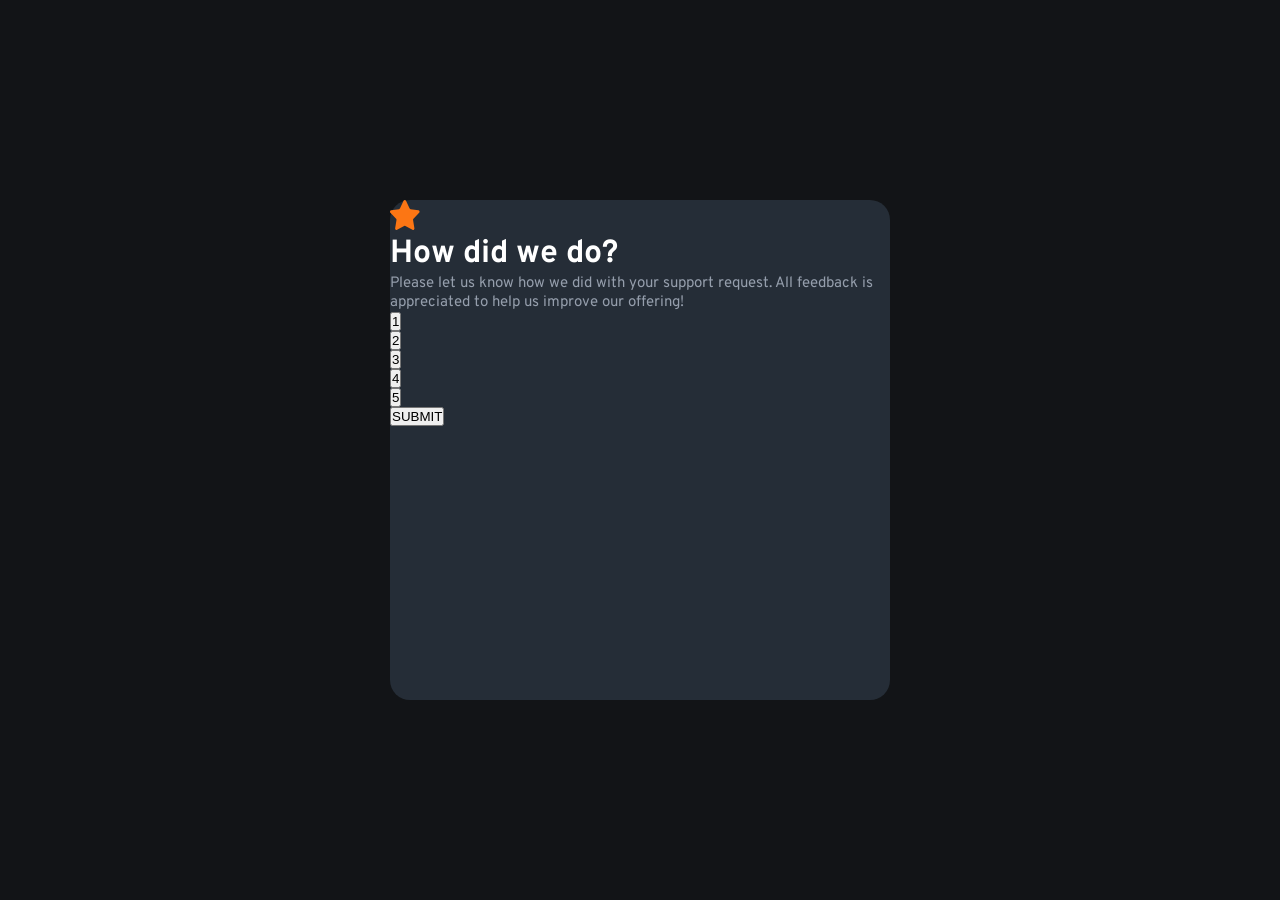
==== index.html @ eb96d472 "Alterando pasta" ====
<!DOCTYPE html>
<html lang="en">

<head>
  <meta charset="UTF-8">
  <meta name="viewport" content="width=device-width, initial-scale=1.0">
  <!-- displays site properly based on user's device -->

  <link rel="icon" type="image/png" sizes="32x32" href="./images/favicon-32x32.png">
  <link rel="stylesheet" href="style.css">
  <link rel="preconnect" href="https://fonts.googleapis.com">
  <link rel="preconnect" href="https://fonts.gstatic.com" crossorigin>
  <link href="https://fonts.googleapis.com/css2?family=Overpass:wght@400;700&display=swap" rel="stylesheet">
  <title>Frontend Mentor | Interactive rating component</title>


  </style>
</head>

<body>
  <main>
    <section id="meuCard">
      <figure class="estrelinha">
        <img src="images/icon-star.svg" alt="">
      </figure>
      <h1>
        How did we do?
      </h1>
      <p>
        Please let us know how we did with your support request. All feedback is appreciated
        to help us improve our offering!
      </p>
      <ul class="botoes">
        <li><button id="botao1" onclick="clicarBotao(1)">1</button></li>
        <li><button id="botao2" onclick="clicarBotao(2)">2</button></li>
        <li><button id="botao3" onclick="clicarBotao(3)">3</button></li>
        <li><button id="botao4" onclick="clicarBotao(4)">4</button></li>
        <li><button id="botao5" onclick="clicarBotao(5)">5</button></li>
        <li><button id="submit" onclick="enviaAvaliacao()">SUBMIT</button></li>
      </ul>
    </section>
    <!-- <section>
      <figure>
        <img src="images/illustration-thank-you.svg" alt="">
      </figure>
      <p>
        You selected out of 5
      </p>
      <h1>
        Thank you!
      </h1>
      <p>
        We appreciate you taking the time to give a rating. If you ever need more support,
        don’t hesitate to get in touch!
      </p>
    </section>-->
  </main>
  <!-- Rating state start -->







  <!-- Rating state end -->

  <!-- Thank you state start -->


  <!-- Add rating here -->





  <!-- Thank you state end -->


  <script src="./myscript.js"></script>
</body>

</html>
---- style.css ----
* {
  padding: 0;
  margin: 0;
  box-sizing: border-box;
}


html {
  min-height: 100%;
  min-width:  100%;
}


body {
  width: 100vw;
  height: 100vh;
}


main {
  width: 100%;
  height: 100%;
  background-color: hsl(216, 12%, 8%);
  display: flex;
  justify-content: center;
  align-items: center;
}

section {
  height: 500px;
  width: 500px;
  background-color: hsl(213, 19%, 18%);
  border-radius: 20px;
}

img {
  height: 30px;
  width: 30px;
  
}

h1 {
  font-size:32px;
  color: hsl(0, 0%, 100%);
  font-family: 'Overpass', sans-serif; 
}

p {
  color: hsl(217, 12%, 63%);
  font-size: 15px;
  font-family: 'Overpass', sans-serif;
}

ul{
  list-style: none;
}

.selecionado {
  background-color: black;
}
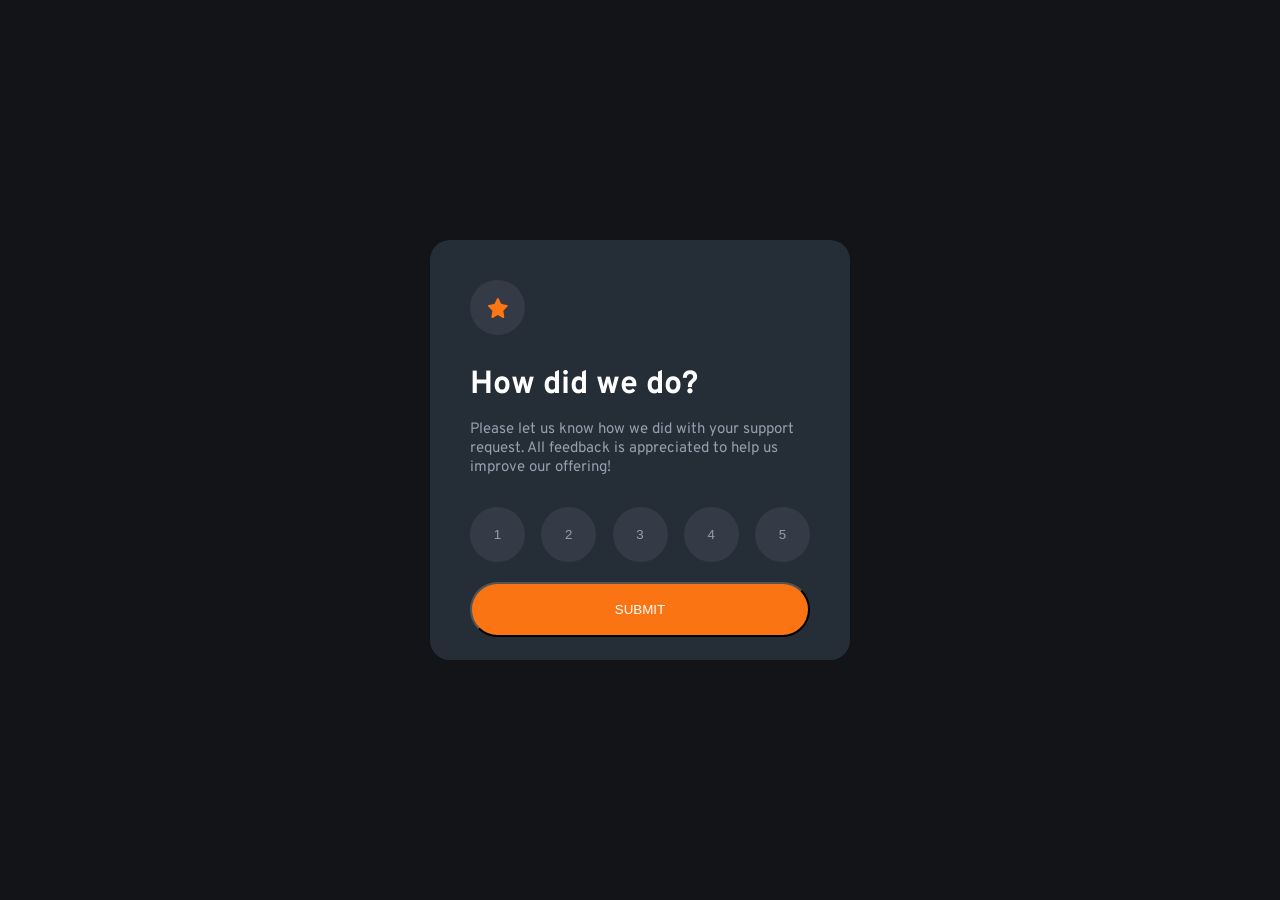
==== commit 956533df: "Terceiro commit" ====
--- a/index.html
+++ b/index.html
@@ -20,15 +20,17 @@
 <body>
   <main>
     <section id="meuCard">
+
       <figure class="estrelinha">
         <img src="images/icon-star.svg" alt="">
       </figure>
+
       <h1>
         How did we do?
       </h1>
       <p>
-        Please let us know how we did with your support request. All feedback is appreciated
-        to help us improve our offering!
+        Please let us know how we did with your support<br> request. All feedback is appreciated
+        to help us <br> improve our offering!
       </p>
       <ul class="botoes">
         <li><button id="botao1" onclick="clicarBotao(1)">1</button></li>
@@ -36,10 +38,11 @@
         <li><button id="botao3" onclick="clicarBotao(3)">3</button></li>
         <li><button id="botao4" onclick="clicarBotao(4)">4</button></li>
         <li><button id="botao5" onclick="clicarBotao(5)">5</button></li>
-        <li><button id="submit" onclick="enviaAvaliacao()">SUBMIT</button></li>
+
       </ul>
+      <button id="submit" onclick="enviaAvaliacao()">SUBMIT</button>
     </section>
-    <!-- <section>
+    <!--<section>
       <figure>
         <img src="images/illustration-thank-you.svg" alt="">
       </figure>
@@ -53,9 +56,9 @@
         We appreciate you taking the time to give a rating. If you ever need more support,
         don’t hesitate to get in touch!
       </p>
-    </section>-->
-  </main>
-  <!-- Rating state start -->
+    </section>
+  </main>-->
+    <!-- Rating state start -->
 
 
 
@@ -63,21 +66,21 @@
 
 
 
-  <!-- Rating state end -->
+    <!-- Rating state end -->
 
-  <!-- Thank you state start -->
+    <!-- Thank you state start -->
 
 
-  <!-- Add rating here -->
+    <!-- Add rating here -->
 
 
 
 
 
-  <!-- Thank you state end -->
+    <!-- Thank you state end -->
 
 
-  <script src="./myscript.js"></script>
+    <script src="./myscript.js"></script>
 </body>
 
 </html>
--- a/style.css
+++ b/style.css
@@ -7,7 +7,7 @@
 
 html {
   min-height: 100%;
-  min-width:  100%;
+  min-width: 100%;
 }
 
 
@@ -27,34 +27,90 @@
 }
 
 section {
-  height: 500px;
-  width: 500px;
+  height: 420px;
+  width: 420px;
   background-color: hsl(213, 19%, 18%);
   border-radius: 20px;
+  padding: 40px;
+
 }
 
 img {
   height: 30px;
   width: 30px;
-  
 }
 
+.estrelinha {
+  width: 55px;
+  height: 55px;
+  background-color: hsl(217, 15%, 24%);
+  border-radius: 50%;
+  margin-bottom: 30px;
+  display: flex;
+  justify-content: center;
+  align-items: center;
+}
+
+.estrelinha img {
+  height: 20px;
+  width: 20px;
+
+}
+
+
 h1 {
-  font-size:32px;
+  font-size: 32px;
   color: hsl(0, 0%, 100%);
-  font-family: 'Overpass', sans-serif; 
+  font-family: 'Overpass', sans-serif;
+  margin-bottom: 15px;
+
 }
 
 p {
   color: hsl(217, 12%, 63%);
   font-size: 15px;
   font-family: 'Overpass', sans-serif;
+
 }
 
-ul{
+ul {
   list-style: none;
+  display: flex;
+  justify-content: space-between;
+  margin-top: 30px;
+
+
+
 }
 
-.selecionado {
-  background-color: black;
+.botoes button {
+  height: 55px;
+  width: 55px;
+  border-radius: 50%;
+  color: hsl(217, 12%, 63%);
+  background-color: hsl(217, 15%, 24%);
+  border: none;
+}
+
+#submit {
+  height: 55px;
+  width: 340px;
+  border-radius: 30px;
+  margin-top: 20px;
+  background-color: hsl(25, 97%, 53%);
+  color: hsl(0, 0%, 100%);
+}
+
+button.selecionado {
+  background-color: hsl(25, 97%, 53%);
+  color: hsl(0, 0%, 100%);
+}
+
+.botoes button:hover {
+  background-color: hsl(217, 12%, 63%);
+}
+
+#submit:hover {
+  background-color: hsl(0, 0%, 100%);
+  color: hsl(25, 97%, 53%);
 }
